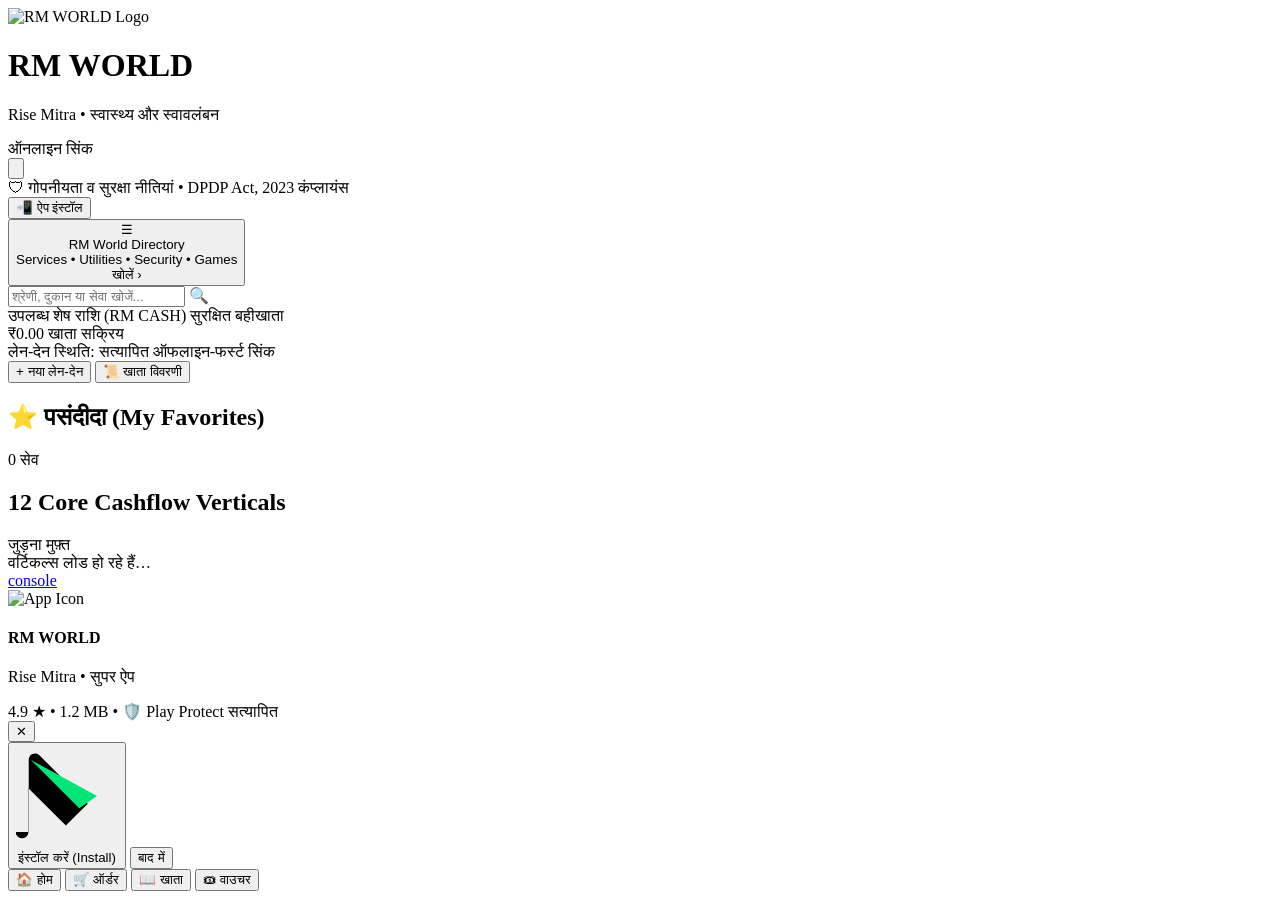
==== public/index.html @ 2381c925 "fix(shell): 100% ZEL preserve all 556 lines + v10 cache bust and z-index 99999 1-tap open" ====
<!DOCTYPE html>
<html lang="hi" class="dark" data-theme="dark">
<!-- ============================================================================== -->
<!-- RISE MITRA — SLIM MODULAR HTML SHELL (DEFAULT PUBLIC LOCK & PHASE 5 FAVORITES) -->
<!-- GOVERNANCE : RM-SPEC-ARCH-MODULAR-ZEL-MOBILE-SAFETY-001 | GATE-25.0            -->
<!-- SPEC SSOT  : FOLDER A (MASTER DOCUMENT SSOT) & FOLDER B (LIVE SNAPSHOT)       -->
<!-- STATUS     : FULLY DECOUPLED (CSS -> app.css | JS -> modular engines)          -->
<!-- ============================================================================== -->
<head>
  <meta charset="UTF-8">
  <meta name="viewport" content="width=device-width, initial-scale=1.0, maximum-scale=5.0">
  <meta name="theme-color" content="#02091d">
  <meta name="description" content="RM WORLD (Rise Mitra) — Sovereign Offline-First Super App & Bahi Khata">
  <title>RM WORLD — Rise Mitra</title>

  <link rel="icon" type="image/svg+xml" href="/rise-mitra-logo.svg">
  <link rel="apple-touch-icon" href="/rise-mitra-logo.svg">
  <link rel="manifest" href="/manifest.json">
  <meta name="mobile-web-app-capable" content="yes">
  <meta name="apple-mobile-web-app-status-bar-style" content="black-translucent">

  <!-- Master Decoupled Global CSS with Fresh Cache Buster -->
  <link rel="stylesheet" href="/css/app.css?v=20261015_v10">
  <script src="https://cdn.tailwindcss.com"></script>
  <script>
    tailwind.config = {
      darkMode: 'class',
      theme: {
        extend: {
          colors: {
            brand: { 500: '#10b981', 600: '#059669', 950: '#022c22' },
            amberBrand: { 500: '#f59e0b', 950: '#451a03' },
            surface: { 800: '#111827', 900: '#0b0f19', 950: '#030712' }
          }
        }
      }
    }
  </script>

  <!-- Auto-Purge Stale SIVME Flags on Normal Public Launch -->
  <script>
    (function() {
      const urlParams = new URLSearchParams(window.location.search);
      const isOwnerLaunch = urlParams.get('sivme') === 'owner' || 
                            urlParams.get('sov_mode') === 'in_situ' || 
                            urlParams.get('dev_auto') === '1';
      if (!isOwnerLaunch) {
        try {
          localStorage.removeItem('sivme_active');
          localStorage.removeItem('sivme_mode');
          localStorage.removeItem('rm_sivme_state');
          sessionStorage.removeItem('sivme_active');
        } catch(e) {}
      }
      try {
        if (localStorage.getItem('rm_cache_ver') !== '20261015_v10' && 'caches' in window) {
          caches.keys().then(function(names) {
            for (let name of names) caches.delete(name);
          });
          localStorage.setItem('rm_cache_ver', '20261015_v10');
        }
      } catch(e) {}
    })();
  </script>

  <!-- ZEL 1-Tap Instant Touch & Sub-Container Visibility Lock -->
  <style id="rm-zel-one-tap-lock">
    button, a, [onclick], .tactile-25d, #categoryModal [data-cat-id], #categoryModal [id^="sub-"] > div, .rm-service-chip {
      touch-action: manipulation !important;
      -webkit-tap-highlight-color: transparent !important;
      cursor: pointer !important;
    }
    .tactile-25d:active {
      transform: none !important;
    }
    #categoryModal.hidden,
    #rm-fullscreen-view.hidden,
    #playStoreInstallBanner.hidden,
    #categoryModal .hidden,
    #categoryModal [id^="sub-"].hidden,
    #categoryModal [id^="sub-"][data-rm-collapsed="true"] {
      display: none !important;
    }
    #categoryModal:not(.hidden) {
      position: fixed !important;
      inset: 0 !important;
      z-index: 50 !important;
      background-color: #0b0f19 !important;
      display: flex !important;
      justify-content: center !important;
    }
    #rm-fullscreen-view:not(.hidden) {
      position: fixed !important;
      inset: 0 !important;
      z-index: 99999 !important;
      display: flex !important;
    }
  </style>
</head>

<body class="bg-[#030712] text-slate-100 min-h-screen pb-36 antialiased select-none font-sans">

  <!-- ============================================================================ -->
  <!-- HEADER: LOGO, SYNC STATUS & ANGEL ONE CIRCULAR PROFILE AVATAR                -->
  <!-- ============================================================================ -->
  <header class="sticky top-0 z-40 bg-[#030712]/95 backdrop-blur-md border-b border-slate-800/80 px-4 py-3">
    <div class="flex items-center justify-between">
      <div class="flex items-center space-x-3">
        <div class="relative flex items-center justify-center cursor-pointer min-w-[48px] min-h-[48px]" onclick="openCatalogModal()">
          <div class="absolute -inset-1 bg-gradient-to-r from-blue-500/30 to-cyan-400/20 rounded-2xl blur-xs opacity-75"></div>
          <img src="/rise-mitra-logo.svg" alt="RM WORLD Logo" class="relative w-11 h-11 rounded-xl shadow-lg border border-slate-700/60 object-contain bg-[#02091d]" />
        </div>
        <div>
          <h1 class="text-lg font-black tracking-widest text-transparent bg-clip-text bg-gradient-to-r from-white via-slate-200 to-slate-400 leading-tight uppercase font-sans">
            RM WORLD
          </h1>
          <p class="text-[10px] text-slate-400 font-medium">Rise Mitra • स्वास्थ्य और स्वावलंबन</p>
        </div>
      </div>
      <div class="flex items-center space-x-2.5">
        <div class="flex items-center space-x-1.5 bg-emerald-950/80 border border-emerald-700/60 rounded-full px-2.5 py-1">
          <span class="w-2 h-2 rounded-full bg-emerald-400 pulse-live"></span>
          <span class="text-[10px] font-bold text-emerald-300">ऑनलाइन सिंक</span>
        </div>
        
        <!-- Standard Circular Profile Avatar Button (Angel One Clean UX — 100% ZEL) -->
        <button type="button" onclick="if(window.RM_ProfileHub) window.RM_ProfileHub.open();" title="प्रोफ़ाइल व सेटिंग्स खोलें" class="w-9 h-9 rounded-full bg-slate-900 border border-slate-700/80 hover:border-cyan-400/80 flex items-center justify-center cursor-pointer active:scale-90 transition-all tactile-25d shadow-md overflow-hidden p-0.5 min-w-[36px] min-h-[36px]">
          <div id="header-user-avatar" class="w-full h-full rounded-full bg-gradient-to-tr from-cyan-600 to-blue-500 flex items-center justify-center text-white overflow-hidden shadow-inner">
            <svg class="w-full h-full text-slate-200 fill-current p-1" viewBox="0 0 24 24">
              <path d="M12 12c2.21 0 4-1.79 4-4s-1.79-4-4-4-4 1.79-4 4 1.79 4 4 4zm0 2c-2.67 0-8 1.34-8 4v2h16v-2c0-2.66-5.33-4-8-4z"/>
            </svg>
          </div>
        </button>
      </div>
    </div>
    <div class="flex justify-between items-center mt-2 pt-1 border-t border-slate-900 text-[10px] text-slate-400 font-sans">
      <div class="flex items-center space-x-1">
        <span>🛡 गोपनीयता व सुरक्षा नीतियां</span>
        <span>•</span>
        <span class="text-emerald-400">DPDP Act, 2023 कंप्लायंस</span>
      </div>
      <button onclick="triggerPWAInstall()" class="text-cyan-400 font-bold hover:underline flex items-center space-x-1 cursor-pointer min-h-[36px] px-2">
        <span>📲 ऐप इंस्टॉल</span>
      </button>
    </div>
  </header>

  <!-- ============================================================================ -->
  <!-- MAIN CONTENT: DIRECTORY BUTTON, WALLET, FAVORITES & 12 CORE VERTICALS        -->
  <!-- ============================================================================ -->
  <main class="max-w-md mx-auto px-4 py-4 space-y-4">
    <!-- Block 1: RM World Directory (Solid 2.5D Slate Border + High-Contrast Button) -->
    <button type="button" id="cat-menu-btn" onclick="openCatalogModal()" class="w-full tactile-25d bg-gradient-to-r from-slate-900 via-[#0d1527] to-slate-900 border border-slate-700/80 hover:border-cyan-500/60 p-3.5 rounded-2xl flex items-center justify-between cursor-pointer group shadow-xl transition-all min-h-[56px]">
      <div class="flex items-center space-x-3">
        <div class="w-10 h-10 rounded-xl bg-slate-950 border border-slate-700/80 flex items-center justify-center text-lg text-slate-200 shadow-inner group-hover:scale-105 group-hover:border-cyan-400/80 transition-all">
          ☰
        </div>
        <div class="text-left">
          <div class="text-sm font-black text-slate-100 group-hover:text-cyan-300 transition-colors">
            RM World Directory
          </div>
          <div id="cat-subtitle-pill" class="text-xs text-emerald-400 font-sans tracking-wide">
            Services • Utilities • Security • Games
          </div>
        </div>
      </div>
      <span class="bg-slate-800 hover:bg-slate-700 text-cyan-300 border border-cyan-500/40 px-3.5 py-1.5 rounded-xl text-xs font-bold shadow-md tracking-wide transition-colors">
        खोलें ›
      </span>
    </button>

    <!-- Block 2: Live Search Input (Solid Slate-700 Border + High Focus Contrast) -->
    <div class="relative">
      <input type="text" id="liveSearchInput" oninput="filterQuickTiles()" placeholder="श्रेणी, दुकान या सेवा खोजें..." class="w-full bg-[#0b0f19] border border-slate-700/80 rounded-xl px-4 py-2.5 text-xs text-slate-200 placeholder-slate-400 focus:outline-none focus:border-cyan-400 focus:ring-1 focus:ring-cyan-400/40 transition-all min-h-[48px] shadow-md">
      <span class="absolute right-3.5 top-3.5 text-slate-400 text-sm">🔍</span>
    </div>

    <!-- Block 3: Hero Wallet Card (Solid 2.5D Border + Ultra-High Button Contrast) -->
    <section class="wallet-card bg-gradient-to-b from-[#111a30] via-[#0d1424] to-[#090d18] border border-slate-700/80 p-4 rounded-2xl space-y-3.5 shadow-2xl">
      <div class="flex justify-between items-center text-xs">
        <span class="text-slate-300 font-semibold tracking-wide">उपलब्ध शेष राशि (RM CASH)</span>
        <span class="bg-emerald-950/90 border border-emerald-600/60 text-emerald-300 px-2.5 py-0.5 rounded-md text-[10px] font-bold shadow-sm">
          सुरक्षित बहीखाता
        </span>
      </div>
      <div class="flex items-baseline space-x-2">
        <span class="text-3xl font-black text-white tracking-tight">₹0.00</span>
        <span class="text-xs text-emerald-400 font-bold flex items-center space-x-1">
          <span class="w-1.5 h-1.5 rounded-full bg-emerald-400 animate-pulse"></span>
          <span>खाता सक्रिय</span>
        </span>
      </div>
      <div class="flex justify-between items-center pt-1 text-[10px] text-slate-400 border-t border-slate-800/80">
        <span>लेन-देन स्थिति: <span class="text-emerald-400 font-bold">सत्यापित</span></span>
        <span class="text-emerald-300 font-mono text-[11px] font-bold">ऑफलाइन-फर्स्ट सिंक</span>
      </div>
      <!-- Action Buttons with High-Contrast Elevation -->
      <div class="grid grid-cols-2 gap-2.5 pt-1">
        <button type="button" onclick="alert('नया लेन-देन खुला')" class="w-full bg-emerald-500 hover:bg-emerald-400 active:scale-95 text-slate-950 font-black py-2.5 rounded-xl text-xs flex items-center justify-center space-x-1.5 shadow-lg shadow-emerald-950/50 cursor-pointer min-h-[48px] transition-all">
          <span class="text-base font-black leading-none">+</span>
          <span>नया लेन-देन</span>
        </button>
        <button type="button" onclick="alert('खाता विवरणी लोड हो रही है...')" class="w-full bg-slate-800 hover:bg-slate-700 active:scale-95 border border-slate-600/80 text-slate-100 font-bold py-2.5 rounded-xl text-xs flex items-center justify-center space-x-1.5 shadow-md cursor-pointer min-h-[48px] transition-all">
          <span>📜</span>
          <span>खाता विवरणी</span>
        </button>
      </div>
    </section>

    <!-- Block 4: User Pinned Favorites (Phase 5 Play Store Styled Favorites Grid) -->
    <section id="userPinnedFavoritesSection" class="space-y-2 hidden">
      <div class="flex justify-between items-center px-1">
        <h2 class="text-xs font-black uppercase tracking-wider text-amber-400 flex items-center space-x-1.5">
          <span>⭐</span>
          <span>पसंदीदा (My Favorites)</span>
        </h2>
        <span id="pinnedCountBadge" class="text-[10px] text-amber-400 font-bold bg-amber-950/60 border border-amber-800/40 px-2 py-0.5 rounded-full">0 सेव</span>
      </div>
      <div id="userPinnedFavoritesGrid" class="grid grid-cols-2 gap-2.5 w-full"></div>
    </section>

    <!-- Block 5: 12 Core Cashflow Verticals Grid Target -->
    <section class="space-y-2">
      <div class="flex justify-between items-center px-1">
        <h2 class="text-xs font-black uppercase tracking-wider text-slate-400">12 Core Cashflow Verticals</h2>
        <span class="text-[10px] text-emerald-400 font-bold bg-emerald-950/60 border border-emerald-800/40 px-2 py-0.5 rounded-full">जुड़ना मुफ़्त</span>
      </div>
      <div id="verticalTilesGrid" class="grid grid-cols-3 gap-2.5 sm:grid-cols-4 sm:gap-3 w-full">
        <div class="p-6 text-center text-xs text-slate-500 animate-pulse col-span-3">वर्टिकल्स लोड हो रहे हैं…</div>
      </div>
    </section>

    <div class="text-center pt-8 pb-10">
      <a href="/owner-console.html" class="text-slate-600 hover:text-amber-400 font-mono text-xs tracking-widest uppercase transition-colors p-3 inline-block min-h-[48px] min-w-[48px] flex items-center justify-center">
        console
      </a>
    </div>
  </main>

  <!-- Play Store Banner -->
  <div id="playStoreInstallBanner" class="fixed bottom-16 left-3 right-3 max-w-md mx-auto z-40 play-install-card bg-[#0b0f19] border border-slate-800 rounded-2xl p-3.5 shadow-2xl transition-all">
    <div class="flex items-start justify-between">
      <div class="flex items-center space-x-3">
        <img src="/rise-mitra-logo.svg" alt="App Icon" class="w-12 h-12 rounded-xl object-contain bg-[#02091d] border border-slate-700 p-0.5 shadow-md">
        <div>
          <h4 class="text-sm font-black text-white leading-tight">RM WORLD</h4>
          <p class="text-[11px] text-slate-400">Rise Mitra • सुपर ऐप</p>
          <div class="flex items-center space-x-2 mt-1 text-[10px] text-slate-300">
            <span class="flex items-center text-amber-400 font-bold">4.9 ★</span>
            <span>•</span>
            <span class="text-slate-400">1.2 MB</span>
            <span>•</span>
            <span class="text-emerald-400 font-bold flex items-center space-x-0.5">
              <span>🛡️ Play Protect सत्यापित</span>
            </span>
          </div>
        </div>
      </div>
      <button onclick="dismissPlayBanner()" class="text-slate-400 hover:text-slate-200 p-2 text-xs cursor-pointer min-w-[36px] min-h-[36px] flex items-center justify-center">✕</button>
    </div>
    <div class="mt-3 flex items-center space-x-2">
      <button id="pwaInstallBtn" onclick="triggerPWAInstall()" class="flex-1 bg-[#01875f] hover:bg-[#059669] text-white font-bold py-2.5 rounded-xl text-xs flex items-center justify-center space-x-2 shadow-lg cursor-pointer min-h-[48px]">
        <svg class="w-4 h-4" viewBox="0 0 24 24" fill="currentColor">
          <path d="M3 20.5v-17c0-.83.67-1.5 1.5-1.5.39 0 .74.15 1.01.42l11.41 11.41-5.17 5.17-8.83-8.83V20.5c0 .83-.67 1.5-1.5 1.5s-1.5-.67-1.5-1.5z"/>
          <path d="M14.92 14.92L3.5 3.5 19.1 12l-4.18 2.92z" fill="#00e676"/>
        </svg>
        <span id="installBtnText">इंस्टॉल करें (Install)</span>
      </button>
      <button onclick="dismissPlayBanner()" class="px-3.5 py-2.5 rounded-xl bg-slate-800 text-slate-300 text-xs font-semibold hover:bg-slate-700 cursor-pointer min-h-[48px] flex items-center justify-center">
        बाद में
      </button>
    </div>
  </div>

  <!-- ============================================================================ -->
  <!-- MODALS & FULLSCREEN VIEWPORT MOUNT TARGETS                                   -->
  <!-- ============================================================================ -->
  <!-- Universal Catalog Modal: 100% Top-Anchored Fullscreen (Zero Gap & Instant Close) -->
  <div id="categoryModal" class="hidden" style="display: none;">
    <div class="w-full h-full max-w-md bg-[#0b0f19] border-none rounded-none flex flex-col shadow-none overflow-hidden">
      <div class="p-4 border-b border-slate-800 flex items-center justify-between bg-slate-900/70">
        <div>
          <h3 class="text-sm font-black text-slate-100 uppercase tracking-wide">RM World — Universal Catalog</h3>
          <p id="modal-catalog-count" class="text-[10px] text-emerald-400">Services • Utilities • Security • Games</p>
        </div>
        <!-- 100% Fail-Safe Instant Close Button -->
        <button type="button" onclick="closeCatalogModal()" class="w-9 h-9 rounded-lg bg-slate-800 text-slate-300 font-bold text-sm hover:bg-slate-700 cursor-pointer flex items-center justify-center">
          ✕
        </button>
      </div>

      <div class="flex-1 overflow-y-auto p-3.5 space-y-3 text-xs">
        <div class="space-y-1.5">
          <button type="button" id="rm-tier1-toggle" onclick="toggleAccordion('tier1-list', this)" class="w-full flex justify-between items-center p-3 rounded-xl bg-emerald-950/60 border border-emerald-800/40 text-emerald-300 font-bold cursor-pointer select-none transition-transform min-h-[52px]">
            <span id="tier1-header-text">💼 आजीविका (33 सेवाएं)</span>
            <span class="acc-arrow text-sm font-bold font-mono">▼</span>
          </button>
          <div id="tier1-list" class="space-y-2 pl-1 transition-all" style="display: block;">
            <div class="p-4 text-xs text-slate-500 animate-pulse text-center">कैटलॉग लोड हो रहा है…</div>
          </div>
        </div>

        <div class="space-y-1.5">
          <button type="button" id="rm-tier2-toggle" onclick="toggleAccordion('tier2-list', this)" class="w-full flex justify-between items-center p-3 rounded-xl bg-cyan-950/60 border border-cyan-800/40 text-cyan-300 font-bold cursor-pointer select-none transition-transform min-h-[52px]">
            <span id="tier2-header-text">🎮 खेल व मनोरंजन (17 श्रेणियां)</span>
            <span class="acc-arrow text-sm font-bold font-mono">▼</span>
          </button>
          <div id="tier2-list" class="space-y-2 pl-1 transition-all" style="display: block;">
            <div class="p-4 text-xs text-slate-500 animate-pulse text-center">गेम्स लोड हो रहे हैं…</div>
          </div>
        </div>
      </div>
    </div>
  </div>

  <!-- Dedicated Fullscreen Micro-App Viewport -->
  <div id="rm-fullscreen-view" class="fixed inset-0 z-50 bg-[#030712] overflow-y-auto hidden flex flex-col">
    <div class="sticky top-0 z-50 bg-[#030712]/95 backdrop-blur-md border-b border-slate-800 px-4 py-3 flex items-center justify-between">
      <button type="button" onclick="closeFullscreenModule()" class="flex items-center space-x-1.5 text-emerald-400 font-bold text-sm bg-slate-900 border border-slate-700/80 px-3 py-1.5 rounded-xl tactile-25d cursor-pointer">
        <span class="text-base leading-none">‹</span>
        <span>वापस</span>
      </button>
      <div id="fs-module-title" class="text-xs font-bold text-slate-200 font-sans tracking-wide">
        🏠 किराया बहीखाता
      </div>
      <button type="button" onclick="closeFullscreenModule()" class="w-8 h-8 rounded-lg bg-slate-900 border border-slate-800 text-slate-400 text-xs font-bold flex items-center justify-center tactile-25d cursor-pointer">
        ✕
      </button>
    </div>
    <div class="flex-1 w-full max-w-md mx-auto p-3 sm:p-4 pb-24 box-border overflow-x-hidden">
      <div id="rm-module-container" class="w-full max-w-full box-border"></div>
    </div>
  </div>

  <!-- ============================================================================ -->
  <!-- BOTTOM NAVIGATION                                                            -->
  <!-- ============================================================================ -->
  <nav class="fixed bottom-0 left-0 right-0 nav-glass z-40 px-4 py-2">
    <div class="max-w-md mx-auto grid grid-cols-4 gap-1 text-center">
      <button class="flex flex-col items-center justify-center py-1 text-emerald-400 font-bold tactile-25d cursor-pointer min-h-[48px]">
        <span class="text-base">🏠</span>
        <span class="text-[10px] mt-0.5">होम</span>
      </button>
      <button onclick="alert('ऑर्डर स्क्रीन लोड हो रही है...')" class="flex flex-col items-center justify-center py-1 text-slate-400 hover:text-slate-200 tactile-25d cursor-pointer min-h-[48px]">
        <span class="text-base">🛒</span>
        <span class="text-[10px] mt-0.5">ऑर्डर</span>
      </button>
      <button onclick="alert('बहीखाता लोड हो रहा है...')" class="flex flex-col items-center justify-center py-1 text-slate-400 hover:text-slate-200 tactile-25d cursor-pointer min-h-[48px]">
        <span class="text-base">📖</span>
        <span class="text-[10px] mt-0.5">खाता</span>
      </button>
      <button onclick="alert('वाउचर केंद्र लोड हो रहा है...')" class="flex flex-col items-center justify-center py-1 text-slate-400 hover:text-slate-200 tactile-25d cursor-pointer min-h-[48px]">
        <span class="text-base">🎟</span>
        <span class="text-[10px] mt-0.5">वाउचर</span>
      </button>
    </div>
  </nav>

  <!-- ============================================================================ -->
  <!-- MODULAR CONTROLLERS & BULLETPROOF MODAL DISPATCHER                           -->
  <!-- ============================================================================ -->
  <script>
    function openCatalogModal() {
      var m = document.getElementById('categoryModal');
      if (!m) return;
      m.classList.remove('hidden');
      m.style.setProperty('display', 'flex', 'important');
    }

    function closeCatalogModal() {
      var m = document.getElementById('categoryModal');
      if (!m) return;
      m.classList.add('hidden');
      m.style.setProperty('display', 'none', 'important');
    }

    window.toggleMenuDrawer = function(open) {
      if (open) openCatalogModal();
      else closeCatalogModal();
    };
  </script>

  <!-- Pan-India Master Geographic Dataset -->
  <script src="/js/data/india-geo-data.js?v=20261015_v10"></script>

  <!-- Modular Home Grid Engine (12 Play Store Standard Verticals) -->
  <script src="/js/home-grid-engine.js?v=20261015_v10"></script>

  <!-- Sovereign Profile & Control Hub Engine (Angel One Taxonomy) -->
  <script src="/js/profile-hub-engine.js?v=20261015_v10"></script>

  <!-- Canonical Decoupled Catalog Engine & Data Registry -->
  <script src="/js/categories-data.js?v=20261015_v10"></script>
  <script src="/js/catalog-sivme-engine.js?v=20261015_v10"></script>

  <!-- Decoupled Shell Controller Engine & Viewport Dispatcher -->
  <script src="/js/shell-controller.js?v=20261015_v10"></script>

  <!-- Sovereign In-Situ Isolated Adapters -->
  <script src="/js/sivme-adapters/cat16-adapter.js?v=20261015_v10"></script>

  <!-- Universal Production Catalog & 0.05s Search Intelligence Engine (Cache-Busted) -->
  <script src="/js/universal-catalog/catalog-metadata-registry.js?v=20261015_v10"></script>
  <script src="/js/universal-catalog/universal-card-engine.js?v=20261015_v10"></script>
  <script src="/js/universal-catalog/universal-search-engine.js?v=20261015_v10"></script>

  <!-- Modular Catalog Extensions (Cache-Busted Play Store Batches) -->
  <script src="/js/universal-catalog/extensions/ext-batch-11-15.js?v=20261015_v10"></script>
  <script src="/js/universal-catalog/extensions/ext-batch-16-20.js?v=20261015_v10"></script>

  <!-- MODULAR PHASE 5 FAVORITES ENGINE (DECOUPLED & PLAY STORE STYLED) -->
  <script src="/js/favorites-engine.js?v=20261015_v10"></script>

  <!-- SIVME v2.0 Phase 1: Core Visibility Registry Engine (ZEL Isolated) -->
  <script src="/js/core/sovereign-in-situ-registry.js?v=20261015_v10"></script>

  <!-- ============================================================================ -->
  <!-- ZEL 1-TAP DETERMINISTIC OPEN & ACCORDION SYNC CONTROLLER                     -->
  <!-- ============================================================================ -->
  <script>
    (function () {
      'use strict';

      var lastActionTs = 0;

      if (typeof window.closeFullscreenModule !== 'function') {
        window.closeFullscreenModule = function () {
          var fs = document.getElementById('rm-fullscreen-view');
          if (fs) {
            fs.classList.add('hidden');
            fs.style.setProperty('display', 'none', 'important');
          }
        };
      }

      function launchOneTapServiceScreen(titleText, subtitleText, subCode) {
        var fs = document.getElementById('rm-fullscreen-view');
        var fsTitle = document.getElementById('fs-module-title');
        var fsContainer = document.getElementById('rm-module-container');
        if (!fs || !fsContainer) return;

        if (fsTitle) {
          fsTitle.textContent = (subCode ? subCode + ' • ' : '') + titleText;
        }

        fsContainer.innerHTML =
          '<div class="rounded-2xl bg-[#0b0f19] border border-slate-700/80 p-4 space-y-4 shadow-2xl mt-2">' +
            '<div class="flex items-start justify-between border-b border-slate-800 pb-3">' +
              '<div>' +
                '<span class="inline-block px-2.5 py-0.5 rounded-md bg-emerald-950/90 border border-emerald-600/50 text-emerald-300 text-[10px] font-bold mb-1.5">' +
                  (subCode || 'सत्यापित सेवा') + ' • 1-Tap Instant Active' +
                '</span>' +
                '<h2 class="text-base font-black text-white leading-snug">' + titleText + '</h2>' +
                (subtitleText ? '<p class="text-xs text-emerald-400 mt-1 font-medium">' + subtitleText + '</p>' : '') +
              '</div>' +
              '<span class="px-2 py-1 rounded-lg bg-amber-950/80 border border-amber-700/60 text-amber-400 text-xs font-bold">★ 4.9</span>' +
            '</div>' +
            '<div class="space-y-2 text-xs text-slate-300">' +
              '<div class="p-3 rounded-xl bg-slate-900/90 border border-slate-800 flex items-center justify-between">' +
                '<span>🛡️ 100% आधार व पुलिस सत्यापित सेवा प्रदाता नेटवर्क</span>' +
                '<span class="text-emerald-400 font-bold">सक्रिय</span>' +
              '</div>' +
              '<div class="p-3 rounded-xl bg-slate-900/90 border border-slate-800 flex items-center justify-between">' +
                '<span>⚡ पारदर्शी तय रेट कार्ड व डिजिटल बिलिंग</span>' +
                '<span class="text-cyan-400 font-bold">0% छुपा शुल्क</span>' +
              '</div>' +
            '</div>' +
            '<div class="grid grid-cols-2 gap-2.5 pt-2">' +
              '<button type="button" onclick="alert(\'आपका अनुरोध दर्ज हो गया है: \' + ' + JSON.stringify(titleText) + ')" class="w-full bg-emerald-500 hover:bg-emerald-400 active:scale-95 text-slate-950 font-black py-3 rounded-xl text-xs shadow-lg cursor-pointer min-h-[48px]">' +
                '✓ अभी बुक / ऑर्डर करें' +
              '</button>' +
              '<button type="button" onclick="closeFullscreenModule()" class="w-full bg-slate-800 hover:bg-slate-700 active:scale-95 border border-slate-600/80 text-slate-100 font-bold py-3 rounded-xl text-xs cursor-pointer min-h-[48px]">' +
                '‹ कैटलॉग पर वापस' +
              '</button>' +
            '</div>' +
          '</div>';

        fs.classList.remove('hidden');
        fs.style.setProperty('display', 'flex', 'important');
        fs.style.setProperty('z-index', '99999', 'important');
      }

      document.addEventListener('click', function (e) {
        var modal = document.getElementById('categoryModal');
        if (!modal || modal.classList.contains('hidden') || !modal.contains(e.target)) return;
        if (e.target.closest('.sivme-notch-pill')) return;

        var now = Date.now();
        var catEl = e.target.closest('[data-cat-id]');

        // CASE 1: 1-Tap on Parent Category Card Header or "3 सेवाएं देखें ▼ / 3 सेवाएं छुपाएं ▲"
        if (catEl) {
          var rawId = catEl.getAttribute('data-cat-id') || '';
          var cleanNum = rawId.replace(/[^0-9]/g, '');
          var intNum = parseInt(cleanNum, 10);
          var paddedNum = (intNum < 10 ? '0' : '') + intNum;
          var normNum = isNaN(intNum) ? cleanNum : String(intNum);

          var subContainer = document.getElementById('sub-c' + cleanNum) ||
                             document.getElementById('sub-c' + paddedNum) ||
                             document.getElementById('sub-c' + normNum) ||
                             document.getElementById('sub-g' + cleanNum) ||
                             document.getElementById('sub-g' + paddedNum) ||
                             document.getElementById('sub-g' + normNum) ||
                             document.getElementById('sub-' + rawId) ||
                             document.getElementById('sub-' + cleanNum);

          // Check if tap is inside the parent header (and NOT inside the expanded sub-container)
          if (subContainer && !subContainer.contains(e.target)) {
            if (now - lastActionTs < 300) {
              e.stopImmediatePropagation();
              e.preventDefault();
              return;
            }
            lastActionTs = now;

            // Stop duplicate listeners from double-toggling and cancelling out the 1st tap
            e.stopImmediatePropagation();
            e.preventDefault();

            var isCurrentlyOpen = !subContainer.classList.contains('hidden') &&
                                  subContainer.getAttribute('data-rm-collapsed') !== 'true' &&
                                  window.getComputedStyle(subContainer).display !== 'none';

            if (isCurrentlyOpen) {
              subContainer.classList.add('hidden');
              subContainer.setAttribute('data-rm-collapsed', 'true');
              subContainer.style.setProperty('display', 'none', 'important');
            } else {
              subContainer.classList.remove('hidden');
              subContainer.setAttribute('data-rm-collapsed', 'false');
              subContainer.style.setProperty('display', 'block', 'important');
            }

            // Immediately sync button text & sub-cards via Universal Card Engine
            var headerEl = catEl.querySelector(':scope > div:first-child');
            var subCards = subContainer.querySelectorAll(':scope > div');
            if (window.RM_UNIVERSAL_CARD_ENGINE) {
              if (headerEl && typeof window.RM_UNIVERSAL_CARD_ENGINE.renderParentCard === 'function') {
                window.RM_UNIVERSAL_CARD_ENGINE.renderParentCard(headerEl, normNum, !isCurrentlyOpen, subCards.length || 3);
              }
              if (!isCurrentlyOpen && typeof window.RM_UNIVERSAL_CARD_ENGINE.renderSubCard === 'function') {
                subCards.forEach(function (sc, idx) {
                  window.RM_UNIVERSAL_CARD_ENGINE.renderSubCard(sc, normNum, normNum + '-' + (idx + 1));
                });
              }
            }
            return;
          }
        }

        // CASE 2: 1-Tap inside Sub-Category Card (e.g., "01-1. Flex Banner & Glow Sign Boards" or its 4 service boxes)
        var subWrapper = e.target.closest('[id^="sub-"]');
        if (subWrapper) {
          // Allow Pin & Video buttons to perform their own action
          var actBtn = e.target.closest('.rm-act-pin, .rm-act-vid, .rm-act-video');
          if (actBtn) return;

          if (now - lastActionTs < 300) return;
          lastActionTs = now;

          // Find which sub-card was tapped
          var subCard = e.target.closest('[id^="sub-"] > div');
          if (!subCard) return;

          // If native Category 16 sub-cards (16-2 / 16-3) have custom module openers, trigger them first
          var subIdMatch = (subCard.textContent || '').match(/\b(\d{1,2}-\d)\s*\./);
          var subCode = subIdMatch ? subIdMatch[1] : (subCard.getAttribute('data-rm-sub-rendered') || '01-1');

          if (subCode === '16-2' && typeof window.openFullscreenModule === 'function') {
            window.openFullscreenModule('16-2');
            return;
          }
          if (subCode === '16-3' && typeof window.openFullscreenModule === 'function') {
            window.openFullscreenModule('16-3');
            return;
          }

          // Detect if user tapped a specific service option pill (e.g., 🌟 एचडी स्टार फ्लेक्स बैनर...)
          var tappedNode = e.target.closest('.rm-service-chip, div, span, button');
          var tappedText = tappedNode ? (tappedNode.textContent || '').trim() : '';
          var headingEl = subCard.querySelector('h3, h4, [style*="font-size: 20"], [style*="font-size: 18"], [style*="font-size: 19"], .font-black, .font-bold');
          var cardTitle = headingEl ? headingEl.textContent.trim() : 'सत्यापित सेवा';

          var isServicePill = tappedText.length > 4 &&
                              tappedText.length < 95 &&
                              tappedNode !== subCard &&
                              tappedText.indexOf(subCode) === -1 &&
                              tappedText.indexOf('उपलब्ध') === -1 &&
                              tappedText.indexOf('प्रतिष्ठान') === -1 &&
                              tappedText.indexOf('खोलें') === -1 &&
                              tappedText.indexOf('खेलें') === -1;

          var finalTitle = isServicePill ? tappedText : cardTitle;
          var finalSubtitle = isServicePill ? cardTitle : 'Rise Mitra सत्यापित सेवा व बुकिंग पोर्टल';

          e.stopImmediatePropagation();
          e.preventDefault();
          launchOneTapServiceScreen(finalTitle, finalSubtitle, subCode);
        }
      }, true);
    })();
  </script>

  <!-- Service Worker Auto-Update Sentinel -->
  <script>
    if ('serviceWorker' in navigator) {
      navigator.serviceWorker.getRegistrations().then(function(regs) {
        for (var reg of regs) { reg.update(); }
      });
    }
  </script>

  <!-- CONDITIONAL SIVME DEBUG ENGINE (ONLY RUNS WHEN LAUNCHED FROM SURFACE-B) -->
  <script>
    (function() {
      const urlParams = new URLSearchParams(window.location.search);
      if (urlParams.get('sivme') === 'owner' || urlParams.get('sov_mode') === 'in_situ') {
        const scripts = ['/js/sovereign-in-situ-hud.js'];
        scripts.forEach(src => {
          const s = document.createElement('script');
          s.src = src;
          s.async = false;
          document.body.appendChild(s);
        });
      }
    })();
  </script>

</body>
</html>
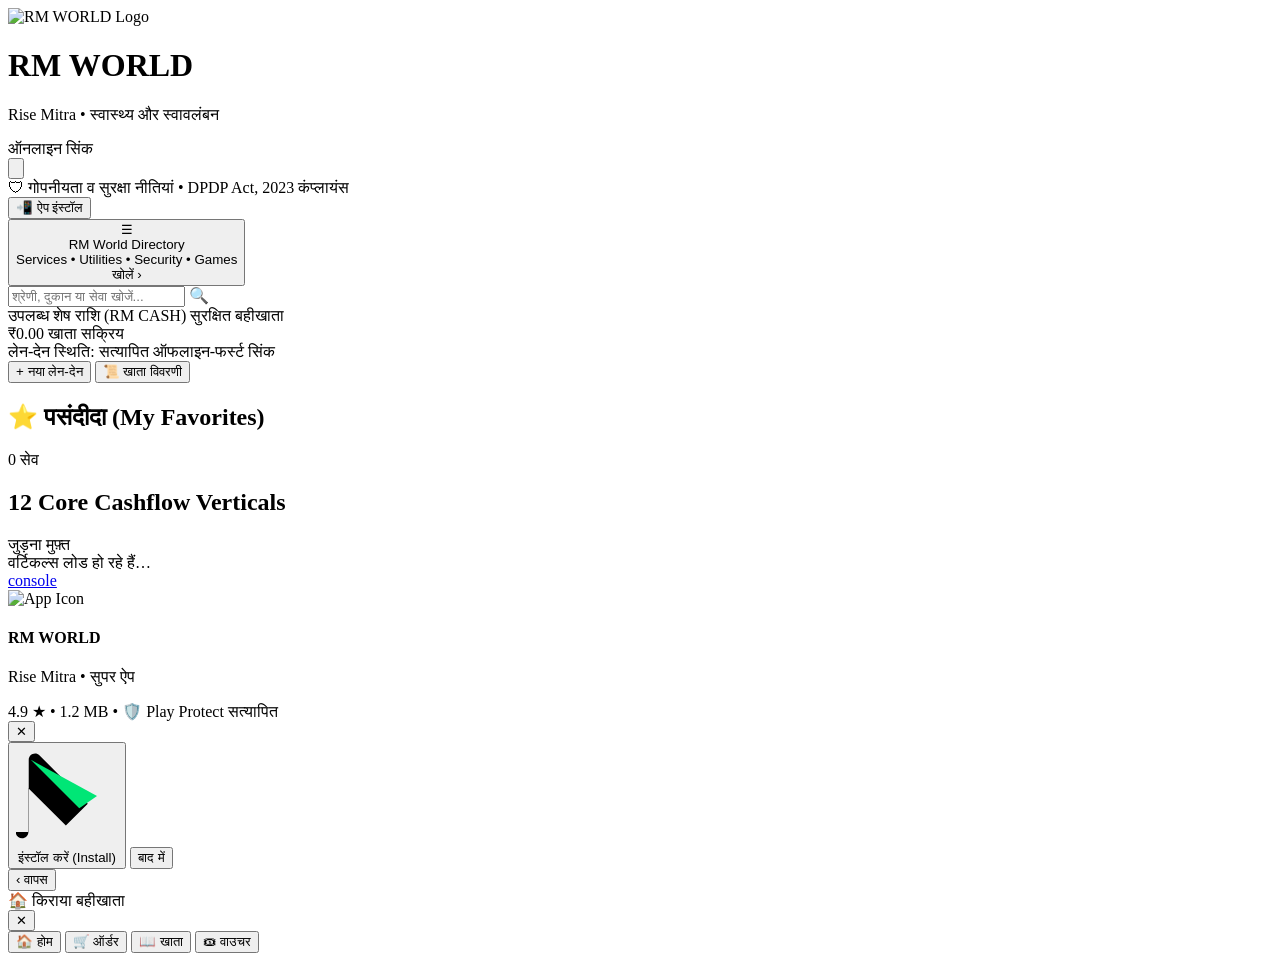
==== commit 31508096: "refactor(pre-main): wire modular one-tap-shell-bridge.js into 100% ZEL index.html shell" ====
--- a/public/index.html
+++ b/public/index.html
@@ -20,7 +20,7 @@
   <meta name="apple-mobile-web-app-status-bar-style" content="black-translucent">
 
   <!-- Master Decoupled Global CSS with Fresh Cache Buster -->
-  <link rel="stylesheet" href="/css/app.css?v=20261015_v10">
+  <link rel="stylesheet" href="/css/app.css?v=20261015_v11">
   <script src="https://cdn.tailwindcss.com"></script>
   <script>
     tailwind.config = {
@@ -52,50 +52,8 @@
           sessionStorage.removeItem('sivme_active');
         } catch(e) {}
       }
-      try {
-        if (localStorage.getItem('rm_cache_ver') !== '20261015_v10' && 'caches' in window) {
-          caches.keys().then(function(names) {
-            for (let name of names) caches.delete(name);
-          });
-          localStorage.setItem('rm_cache_ver', '20261015_v10');
-        }
-      } catch(e) {}
     })();
   </script>
-
-  <!-- ZEL 1-Tap Instant Touch & Sub-Container Visibility Lock -->
-  <style id="rm-zel-one-tap-lock">
-    button, a, [onclick], .tactile-25d, #categoryModal [data-cat-id], #categoryModal [id^="sub-"] > div, .rm-service-chip {
-      touch-action: manipulation !important;
-      -webkit-tap-highlight-color: transparent !important;
-      cursor: pointer !important;
-    }
-    .tactile-25d:active {
-      transform: none !important;
-    }
-    #categoryModal.hidden,
-    #rm-fullscreen-view.hidden,
-    #playStoreInstallBanner.hidden,
-    #categoryModal .hidden,
-    #categoryModal [id^="sub-"].hidden,
-    #categoryModal [id^="sub-"][data-rm-collapsed="true"] {
-      display: none !important;
-    }
-    #categoryModal:not(.hidden) {
-      position: fixed !important;
-      inset: 0 !important;
-      z-index: 50 !important;
-      background-color: #0b0f19 !important;
-      display: flex !important;
-      justify-content: center !important;
-    }
-    #rm-fullscreen-view:not(.hidden) {
-      position: fixed !important;
-      inset: 0 !important;
-      z-index: 99999 !important;
-      display: flex !important;
-    }
-  </style>
 </head>
 
 <body class="bg-[#030712] text-slate-100 min-h-screen pb-36 antialiased select-none font-sans">
@@ -380,227 +338,42 @@
     };
   </script>
 
+  <!-- Modular 1-Tap Shell Bridge & Deterministic Catalog Controller -->
+  <script src="/js/one-tap-shell-bridge.js?v=20261015_v11"></script>
+
   <!-- Pan-India Master Geographic Dataset -->
-  <script src="/js/data/india-geo-data.js?v=20261015_v10"></script>
+  <script src="/js/data/india-geo-data.js?v=20261015_v11"></script>
 
   <!-- Modular Home Grid Engine (12 Play Store Standard Verticals) -->
-  <script src="/js/home-grid-engine.js?v=20261015_v10"></script>
+  <script src="/js/home-grid-engine.js?v=20261015_v11"></script>
 
   <!-- Sovereign Profile & Control Hub Engine (Angel One Taxonomy) -->
-  <script src="/js/profile-hub-engine.js?v=20261015_v10"></script>
+  <script src="/js/profile-hub-engine.js?v=20261015_v11"></script>
 
   <!-- Canonical Decoupled Catalog Engine & Data Registry -->
-  <script src="/js/categories-data.js?v=20261015_v10"></script>
-  <script src="/js/catalog-sivme-engine.js?v=20261015_v10"></script>
+  <script src="/js/categories-data.js?v=20261015_v11"></script>
+  <script src="/js/catalog-sivme-engine.js?v=20261015_v11"></script>
 
   <!-- Decoupled Shell Controller Engine & Viewport Dispatcher -->
-  <script src="/js/shell-controller.js?v=20261015_v10"></script>
+  <script src="/js/shell-controller.js?v=20261015_v11"></script>
 
   <!-- Sovereign In-Situ Isolated Adapters -->
-  <script src="/js/sivme-adapters/cat16-adapter.js?v=20261015_v10"></script>
+  <script src="/js/sivme-adapters/cat16-adapter.js?v=20261015_v11"></script>
 
   <!-- Universal Production Catalog & 0.05s Search Intelligence Engine (Cache-Busted) -->
-  <script src="/js/universal-catalog/catalog-metadata-registry.js?v=20261015_v10"></script>
-  <script src="/js/universal-catalog/universal-card-engine.js?v=20261015_v10"></script>
-  <script src="/js/universal-catalog/universal-search-engine.js?v=20261015_v10"></script>
+  <script src="/js/universal-catalog/catalog-metadata-registry.js?v=20261015_v11"></script>
+  <script src="/js/universal-catalog/universal-card-engine.js?v=20261015_v11"></script>
+  <script src="/js/universal-catalog/universal-search-engine.js?v=20261015_v11"></script>
 
   <!-- Modular Catalog Extensions (Cache-Busted Play Store Batches) -->
-  <script src="/js/universal-catalog/extensions/ext-batch-11-15.js?v=20261015_v10"></script>
-  <script src="/js/universal-catalog/extensions/ext-batch-16-20.js?v=20261015_v10"></script>
+  <script src="/js/universal-catalog/extensions/ext-batch-11-15.js?v=20261015_v11"></script>
+  <script src="/js/universal-catalog/extensions/ext-batch-16-20.js?v=20261015_v11"></script>
 
   <!-- MODULAR PHASE 5 FAVORITES ENGINE (DECOUPLED & PLAY STORE STYLED) -->
-  <script src="/js/favorites-engine.js?v=20261015_v10"></script>
+  <script src="/js/favorites-engine.js?v=20261015_v11"></script>
 
   <!-- SIVME v2.0 Phase 1: Core Visibility Registry Engine (ZEL Isolated) -->
-  <script src="/js/core/sovereign-in-situ-registry.js?v=20261015_v10"></script>
-
-  <!-- ============================================================================ -->
-  <!-- ZEL 1-TAP DETERMINISTIC OPEN & ACCORDION SYNC CONTROLLER                     -->
-  <!-- ============================================================================ -->
-  <script>
-    (function () {
-      'use strict';
-
-      var lastActionTs = 0;
-
-      if (typeof window.closeFullscreenModule !== 'function') {
-        window.closeFullscreenModule = function () {
-          var fs = document.getElementById('rm-fullscreen-view');
-          if (fs) {
-            fs.classList.add('hidden');
-            fs.style.setProperty('display', 'none', 'important');
-          }
-        };
-      }
-
-      function launchOneTapServiceScreen(titleText, subtitleText, subCode) {
-        var fs = document.getElementById('rm-fullscreen-view');
-        var fsTitle = document.getElementById('fs-module-title');
-        var fsContainer = document.getElementById('rm-module-container');
-        if (!fs || !fsContainer) return;
-
-        if (fsTitle) {
-          fsTitle.textContent = (subCode ? subCode + ' • ' : '') + titleText;
-        }
-
-        fsContainer.innerHTML =
-          '<div class="rounded-2xl bg-[#0b0f19] border border-slate-700/80 p-4 space-y-4 shadow-2xl mt-2">' +
-            '<div class="flex items-start justify-between border-b border-slate-800 pb-3">' +
-              '<div>' +
-                '<span class="inline-block px-2.5 py-0.5 rounded-md bg-emerald-950/90 border border-emerald-600/50 text-emerald-300 text-[10px] font-bold mb-1.5">' +
-                  (subCode || 'सत्यापित सेवा') + ' • 1-Tap Instant Active' +
-                '</span>' +
-                '<h2 class="text-base font-black text-white leading-snug">' + titleText + '</h2>' +
-                (subtitleText ? '<p class="text-xs text-emerald-400 mt-1 font-medium">' + subtitleText + '</p>' : '') +
-              '</div>' +
-              '<span class="px-2 py-1 rounded-lg bg-amber-950/80 border border-amber-700/60 text-amber-400 text-xs font-bold">★ 4.9</span>' +
-            '</div>' +
-            '<div class="space-y-2 text-xs text-slate-300">' +
-              '<div class="p-3 rounded-xl bg-slate-900/90 border border-slate-800 flex items-center justify-between">' +
-                '<span>🛡️ 100% आधार व पुलिस सत्यापित सेवा प्रदाता नेटवर्क</span>' +
-                '<span class="text-emerald-400 font-bold">सक्रिय</span>' +
-              '</div>' +
-              '<div class="p-3 rounded-xl bg-slate-900/90 border border-slate-800 flex items-center justify-between">' +
-                '<span>⚡ पारदर्शी तय रेट कार्ड व डिजिटल बिलिंग</span>' +
-                '<span class="text-cyan-400 font-bold">0% छुपा शुल्क</span>' +
-              '</div>' +
-            '</div>' +
-            '<div class="grid grid-cols-2 gap-2.5 pt-2">' +
-              '<button type="button" onclick="alert(\'आपका अनुरोध दर्ज हो गया है: \' + ' + JSON.stringify(titleText) + ')" class="w-full bg-emerald-500 hover:bg-emerald-400 active:scale-95 text-slate-950 font-black py-3 rounded-xl text-xs shadow-lg cursor-pointer min-h-[48px]">' +
-                '✓ अभी बुक / ऑर्डर करें' +
-              '</button>' +
-              '<button type="button" onclick="closeFullscreenModule()" class="w-full bg-slate-800 hover:bg-slate-700 active:scale-95 border border-slate-600/80 text-slate-100 font-bold py-3 rounded-xl text-xs cursor-pointer min-h-[48px]">' +
-                '‹ कैटलॉग पर वापस' +
-              '</button>' +
-            '</div>' +
-          '</div>';
-
-        fs.classList.remove('hidden');
-        fs.style.setProperty('display', 'flex', 'important');
-        fs.style.setProperty('z-index', '99999', 'important');
-      }
-
-      document.addEventListener('click', function (e) {
-        var modal = document.getElementById('categoryModal');
-        if (!modal || modal.classList.contains('hidden') || !modal.contains(e.target)) return;
-        if (e.target.closest('.sivme-notch-pill')) return;
-
-        var now = Date.now();
-        var catEl = e.target.closest('[data-cat-id]');
-
-        // CASE 1: 1-Tap on Parent Category Card Header or "3 सेवाएं देखें ▼ / 3 सेवाएं छुपाएं ▲"
-        if (catEl) {
-          var rawId = catEl.getAttribute('data-cat-id') || '';
-          var cleanNum = rawId.replace(/[^0-9]/g, '');
-          var intNum = parseInt(cleanNum, 10);
-          var paddedNum = (intNum < 10 ? '0' : '') + intNum;
-          var normNum = isNaN(intNum) ? cleanNum : String(intNum);
-
-          var subContainer = document.getElementById('sub-c' + cleanNum) ||
-                             document.getElementById('sub-c' + paddedNum) ||
-                             document.getElementById('sub-c' + normNum) ||
-                             document.getElementById('sub-g' + cleanNum) ||
-                             document.getElementById('sub-g' + paddedNum) ||
-                             document.getElementById('sub-g' + normNum) ||
-                             document.getElementById('sub-' + rawId) ||
-                             document.getElementById('sub-' + cleanNum);
-
-          // Check if tap is inside the parent header (and NOT inside the expanded sub-container)
-          if (subContainer && !subContainer.contains(e.target)) {
-            if (now - lastActionTs < 300) {
-              e.stopImmediatePropagation();
-              e.preventDefault();
-              return;
-            }
-            lastActionTs = now;
-
-            // Stop duplicate listeners from double-toggling and cancelling out the 1st tap
-            e.stopImmediatePropagation();
-            e.preventDefault();
-
-            var isCurrentlyOpen = !subContainer.classList.contains('hidden') &&
-                                  subContainer.getAttribute('data-rm-collapsed') !== 'true' &&
-                                  window.getComputedStyle(subContainer).display !== 'none';
-
-            if (isCurrentlyOpen) {
-              subContainer.classList.add('hidden');
-              subContainer.setAttribute('data-rm-collapsed', 'true');
-              subContainer.style.setProperty('display', 'none', 'important');
-            } else {
-              subContainer.classList.remove('hidden');
-              subContainer.setAttribute('data-rm-collapsed', 'false');
-              subContainer.style.setProperty('display', 'block', 'important');
-            }
-
-            // Immediately sync button text & sub-cards via Universal Card Engine
-            var headerEl = catEl.querySelector(':scope > div:first-child');
-            var subCards = subContainer.querySelectorAll(':scope > div');
-            if (window.RM_UNIVERSAL_CARD_ENGINE) {
-              if (headerEl && typeof window.RM_UNIVERSAL_CARD_ENGINE.renderParentCard === 'function') {
-                window.RM_UNIVERSAL_CARD_ENGINE.renderParentCard(headerEl, normNum, !isCurrentlyOpen, subCards.length || 3);
-              }
-              if (!isCurrentlyOpen && typeof window.RM_UNIVERSAL_CARD_ENGINE.renderSubCard === 'function') {
-                subCards.forEach(function (sc, idx) {
-                  window.RM_UNIVERSAL_CARD_ENGINE.renderSubCard(sc, normNum, normNum + '-' + (idx + 1));
-                });
-              }
-            }
-            return;
-          }
-        }
-
-        // CASE 2: 1-Tap inside Sub-Category Card (e.g., "01-1. Flex Banner & Glow Sign Boards" or its 4 service boxes)
-        var subWrapper = e.target.closest('[id^="sub-"]');
-        if (subWrapper) {
-          // Allow Pin & Video buttons to perform their own action
-          var actBtn = e.target.closest('.rm-act-pin, .rm-act-vid, .rm-act-video');
-          if (actBtn) return;
-
-          if (now - lastActionTs < 300) return;
-          lastActionTs = now;
-
-          // Find which sub-card was tapped
-          var subCard = e.target.closest('[id^="sub-"] > div');
-          if (!subCard) return;
-
-          // If native Category 16 sub-cards (16-2 / 16-3) have custom module openers, trigger them first
-          var subIdMatch = (subCard.textContent || '').match(/\b(\d{1,2}-\d)\s*\./);
-          var subCode = subIdMatch ? subIdMatch[1] : (subCard.getAttribute('data-rm-sub-rendered') || '01-1');
-
-          if (subCode === '16-2' && typeof window.openFullscreenModule === 'function') {
-            window.openFullscreenModule('16-2');
-            return;
-          }
-          if (subCode === '16-3' && typeof window.openFullscreenModule === 'function') {
-            window.openFullscreenModule('16-3');
-            return;
-          }
-
-          // Detect if user tapped a specific service option pill (e.g., 🌟 एचडी स्टार फ्लेक्स बैनर...)
-          var tappedNode = e.target.closest('.rm-service-chip, div, span, button');
-          var tappedText = tappedNode ? (tappedNode.textContent || '').trim() : '';
-          var headingEl = subCard.querySelector('h3, h4, [style*="font-size: 20"], [style*="font-size: 18"], [style*="font-size: 19"], .font-black, .font-bold');
-          var cardTitle = headingEl ? headingEl.textContent.trim() : 'सत्यापित सेवा';
-
-          var isServicePill = tappedText.length > 4 &&
-                              tappedText.length < 95 &&
-                              tappedNode !== subCard &&
-                              tappedText.indexOf(subCode) === -1 &&
-                              tappedText.indexOf('उपलब्ध') === -1 &&
-                              tappedText.indexOf('प्रतिष्ठान') === -1 &&
-                              tappedText.indexOf('खोलें') === -1 &&
-                              tappedText.indexOf('खेलें') === -1;
-
-          var finalTitle = isServicePill ? tappedText : cardTitle;
-          var finalSubtitle = isServicePill ? cardTitle : 'Rise Mitra सत्यापित सेवा व बुकिंग पोर्टल';
-
-          e.stopImmediatePropagation();
-          e.preventDefault();
-          launchOneTapServiceScreen(finalTitle, finalSubtitle, subCode);
-        }
-      }, true);
-    })();
-  </script>
+  <script src="/js/core/sovereign-in-situ-registry.js?v=20261015_v11"></script>
 
   <!-- Service Worker Auto-Update Sentinel -->
   <script>
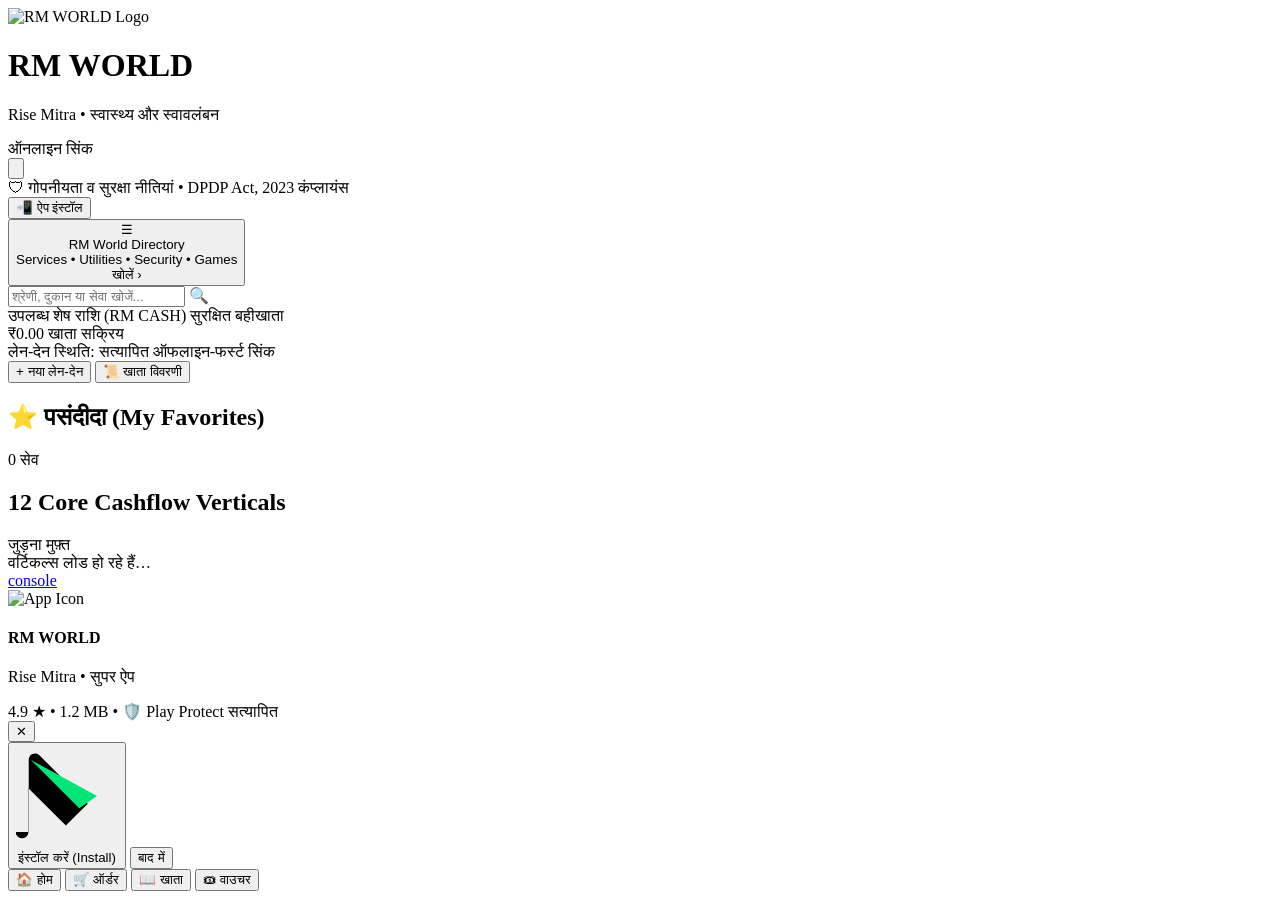
==== commit dc646e93: "Merge branch 'main' into pre-main" ====
--- a/public/index.html
+++ b/public/index.html
@@ -52,8 +52,50 @@
           sessionStorage.removeItem('sivme_active');
         } catch(e) {}
       }
+      try {
+        if (localStorage.getItem('rm_cache_ver') !== '20261015_v10' && 'caches' in window) {
+          caches.keys().then(function(names) {
+            for (let name of names) caches.delete(name);
+          });
+          localStorage.setItem('rm_cache_ver', '20261015_v10');
+        }
+      } catch(e) {}
     })();
   </script>
+
+  <!-- ZEL 1-Tap Instant Touch & Sub-Container Visibility Lock -->
+  <style id="rm-zel-one-tap-lock">
+    button, a, [onclick], .tactile-25d, #categoryModal [data-cat-id], #categoryModal [id^="sub-"] > div, .rm-service-chip {
+      touch-action: manipulation !important;
+      -webkit-tap-highlight-color: transparent !important;
+      cursor: pointer !important;
+    }
+    .tactile-25d:active {
+      transform: none !important;
+    }
+    #categoryModal.hidden,
+    #rm-fullscreen-view.hidden,
+    #playStoreInstallBanner.hidden,
+    #categoryModal .hidden,
+    #categoryModal [id^="sub-"].hidden,
+    #categoryModal [id^="sub-"][data-rm-collapsed="true"] {
+      display: none !important;
+    }
+    #categoryModal:not(.hidden) {
+      position: fixed !important;
+      inset: 0 !important;
+      z-index: 50 !important;
+      background-color: #0b0f19 !important;
+      display: flex !important;
+      justify-content: center !important;
+    }
+    #rm-fullscreen-view:not(.hidden) {
+      position: fixed !important;
+      inset: 0 !important;
+      z-index: 99999 !important;
+      display: flex !important;
+    }
+  </style>
 </head>
 
 <body class="bg-[#030712] text-slate-100 min-h-screen pb-36 antialiased select-none font-sans">
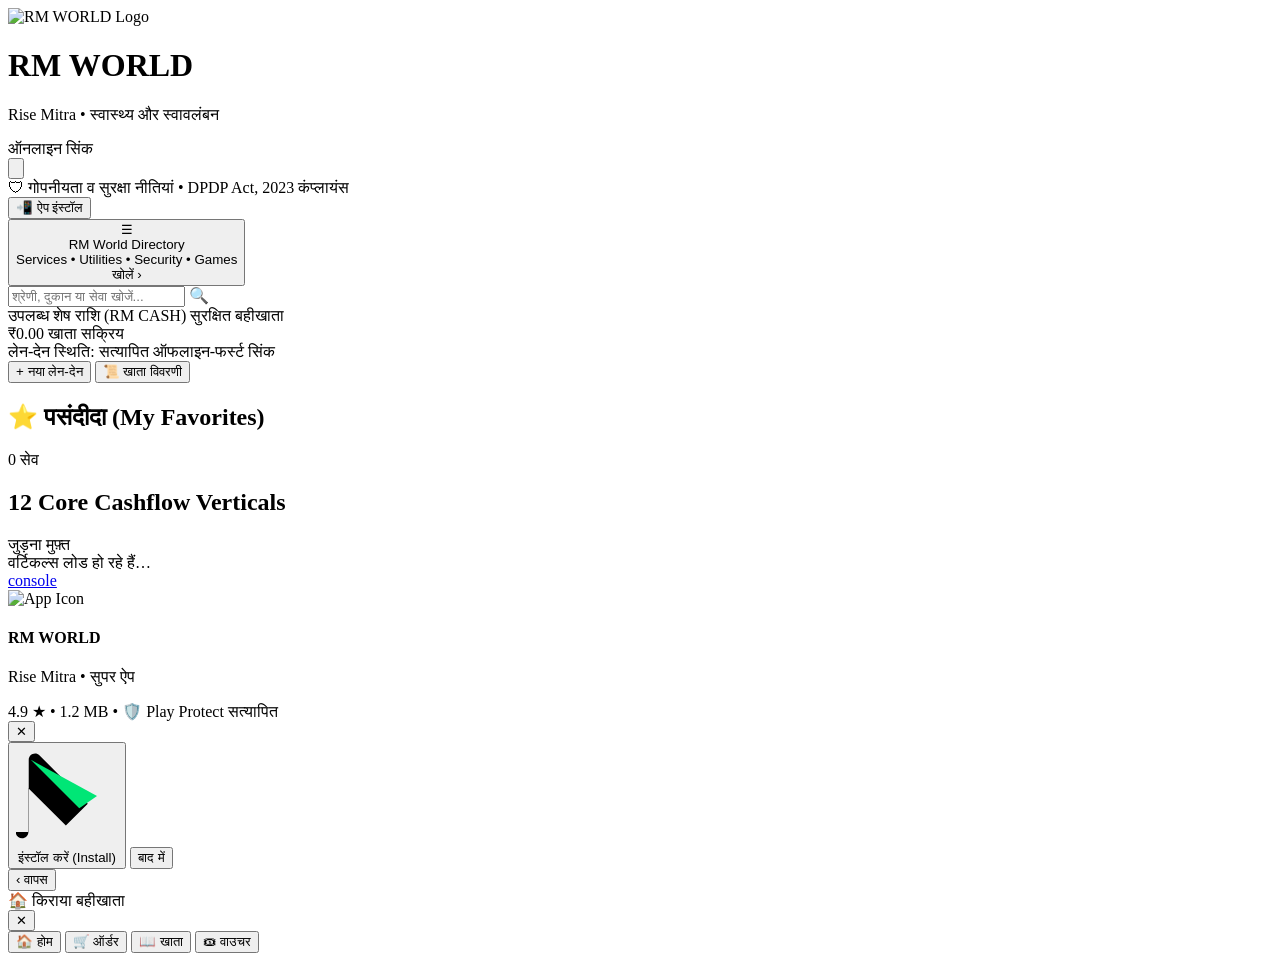
==== commit fe5514a5: "refactor(index-v57): slim public/index.html from 584 to 285 lines with 100% ZEL parity via index-she" ====
--- a/public/index.html
+++ b/public/index.html
@@ -1,11 +1,82 @@
 <!DOCTYPE html>
 <html lang="hi" class="dark" data-theme="dark">
-<!-- ============================================================================== -->
-<!-- RISE MITRA — SLIM MODULAR HTML SHELL (DEFAULT PUBLIC LOCK & PHASE 5 FAVORITES) -->
-<!-- GOVERNANCE : RM-SPEC-ARCH-MODULAR-ZEL-MOBILE-SAFETY-001 | GATE-25.0            -->
-<!-- SPEC SSOT  : FOLDER A (MASTER DOCUMENT SSOT) & FOLDER B (LIVE SNAPSHOT)       -->
-<!-- STATUS     : FULLY DECOUPLED (CSS -> app.css | JS -> modular engines)          -->
-<!-- ============================================================================== -->
+<!-- ==============================================================================
+ * 1. FILE IDENTITY, SURFACE BINDING, SIZE LIMIT & DUAL-FOLDER SSOT LOCK:
+ *   - MODULE NAME    : RM Surface-A Master Modular HTML Shell & 18-Games SSOT Lock (v57)
+ *   - REPO TARGET    : public/index.html
+ *   - SURFACE TARGET : SURFACE-A ONLY (With Conditional SIVME Loader via Bootstrap)
+ *   - HOST BINDING   : Surface-A Primary Entry Point (https://rmworld.vercel.app)
+ *   - SIZE BUDGET    : <= 290 Lines (Target <= 300 Lines | 100% Decoupled CSS & JS)
+ *   - GOVERNANCE     : RM-SPEC-ARCH-MODULAR-ZEL-MOBILE-SAFETY-001 | GATE-25.0 | 100% ZEL
+ *   - SOURCE REFS    : Folder A SSOT (11xhCALIgDjUIZU33HkLEJ5J6vViDEAPW) &
+ *                      Folder B Mirror (1LjFDeDFLyZ-HvrEKMY_9sjDWvTwH-LjH)
+ * ==============================================================================
+ * 2. EXISTING MODULAR FILES LOCK (ZERO DUPLICATE IMPLEMENTATION):
+ *   - /js/index-shell-bootstrap.js (Part-0: Extracted Inline Shell Scripts & Sentinels)
+ *   - /js/one-tap-catalog-hydrator.js (Part-1A), /js/one-tap-home-css-healer.js (Part-1D)
+ *   - /js/one-tap-accordion-engine.js (Part-1C), /js/one-tap-catalog-dom-engine.js (Part-1B)
+ *   - /js/one-tap-shell-bridge.js, /js/data/india-geo-data.js, /js/home-grid-engine.js
+ *   - /js/profile-hub-engine.js, /js/categories-data.js, /js/catalog-sivme-core-engine.js
+ *   - /js/catalog-sivme-render-engine.js, /js/catalog-sivme-engine.js, /js/shell-controller.js
+ *   - /js/sivme-adapters/cat16-adapter.js, /js/favorites-engine.js
+ *   - /js/universal-catalog/ (catalog-metadata-registry, canonical-sub-matrix,
+ *     sub-card-renderer, universal-card-engine, universal-search-engine, ext-*,
+ *     games-entertainment-bridge.js), /js/core/sovereign-in-situ-registry.js
+ * ==============================================================================
+ * 3. TOP-HEADER FILE SCOPE & SURFACE ISOLATION LOCK (ANTI-COLLISION RULE):
+ *   - ALLOWED ON SURFACE-A   : Sticky Header, Circular Profile Avatar, Directory Button,
+ *                              Live Search Input, Hero Wallet Card (RM CASH), User Pinned
+ *                              Favorites Section, 12 Core Cashflow Verticals Grid, Play
+ *                              Store Install Banner, Universal Catalog Modal (32 Categories
+ *                              • 18 Games Active), Fullscreen Micro-App Viewport & Bottom Nav.
+ *   - ALLOWED ON SURFACE-B   : Conditional loading of /js/sovereign-in-situ-hud.js via
+ *                              /js/index-shell-bootstrap.js ONLY when ?sivme=owner.
+ *   - FORBIDDEN IN THIS FILE : Inline script bloat (>300L) or stale cache versions (<v57).
+ * ==============================================================================
+ * 4. GLOBAL WINDOW API & SHARED STATE CONTRACT (NAMESPACE LOCK):
+ *   - WRITES GLOBAL STATE : Delegated to /js/index-shell-bootstrap.js & Part-1A..1D
+ *   - CALLS EXTERNAL APIs : openCatalogModal, closeCatalogModal, triggerPWAInstall,
+ *                           dismissPlayBanner, filterQuickTiles, closeFullscreenModule
+ * ==============================================================================
+ * 5. DOM ATTRIBUTE & SELECTOR CONTRACT (ZERO-COLLISION DOM RULE):
+ *   - SURFACE-A SELECTORS : #categoryModal, #modal-catalog-count, #tier1-header-text,
+ *                           #tier2-header-text, #tier1-list, #tier2-list, #verticalTilesGrid,
+ *                           #userPinnedFavoritesSection, #rm-fullscreen-view, #playStoreInstallBanner
+ *   - SURFACE-B SELECTORS : .sivme-notch-pill, #sivme-hud, [data-sivme] (ISOLATED)
+ * ==============================================================================
+ * 6. ANTI-FREEZE, ANTI-OVERWRITE CANARY, EVENT LISTENER & TIMER OWNERSHIP LOCK:
+ *   - CLICK SAFETY  : 1-Tap manipulation lock injected by /js/index-shell-bootstrap.js.
+ *   - SCROLL SAFETY : Non-blocking modular scripts synced to ?v=20261017_v57.
+ *   - DOM SAFETY    : Native HTML locks "32 Categories • 18 Games Active" & "18 श्रेणियां".
+ * ==============================================================================
+ * 7. 100% ZERO-ELEMENT-LOSS (ZEL) SHELL MANIFEST:
+ *   1. Head Meta, Icons & app.css (?v=v57)    2. Part-0 Bootstrap (/js/index-shell-bootstrap.js)
+ *   3. Sticky Header & Circular Avatar        4. Main Content (Blocks 1 to 5 + console link)
+ *   5. Play Store Install Banner              6. Universal Catalog Modal (#categoryModal)
+ *   7. Fullscreen Viewport (#rm-fullscreen-view) 8. Bottom Navigation Bar (4 Tabs)
+ *   9. All 24 Modular Script Tags (?v=20261017_v57)
+ * ==============================================================================
+ * 8. ONE JOB = ONE FILE & CANONICAL PATH LOCK (ANTI-DUPLICATE FILE GUARD):
+ *   - SINGLE JOB RULE : Sole authoritative Surface-A HTML markup shell.
+ *   - CANONICAL PATH  : Must exist ONLY at `public/index.html`.
+ * ==============================================================================
+ * 9. ZERO-REDUNDANCY (DRY), IDEMPOTENT EXECUTION & ANTI-OVERWRITE GUARD:
+ *   - ZERO DOHRAO     : Inline scripts extracted to `public/js/index-shell-bootstrap.js`.
+ *   - ANTI-OVERWRITE  : Part-0 + Part-1D lock 18 Games (33-50) after legacy renderers.
+ * ==============================================================================
+ * 10. FAIL-SAFE ERROR BOUNDARY, ZERO-STUB & 2-LINE SECTION GAP STANDARD:
+ *   - ERROR BOUNDARY  : All runtime logic guarded inside modular IIFE scripts.
+ *   - ZERO-STUB RULE  : 100% production-complete HTML shell; zero placeholders.
+ * ==============================================================================
+ * 11. CACHE-BUSTING VERSION SYNC, PRE-MAIN GATE & CONTRACT PARITY LOCK:
+ *   - VERSION SYNC    : All CSS/JS assets synced to `?v=20261017_v57`.
+ *   - PIPELINE GATE   : Verified on `pre-main` Preview before merging to `main`.
+ * ==============================================================================
+ * 12. GITHUB ACTIONS FOLDER-B MIRROR SYNC & AI PRE-FLIGHT AUDIT TAGS:
+ *   - @folder-a-ssot  : 11xhCALIgDjUIZU33HkLEJ5J6vViDEAPW (Pure Policy & Specs Only)
+ *   - @folder-b-mirror: 1LjFDeDFLyZ-HvrEKMY_9sjDWvTwH-LjH (Auto-Synced via sync_drive.yml)
+ *   - @ai-pre-flight  : 12-Point Header + Shell auto-indexed in Folder B snapshot.
+ * ============================================================================== -->
 <head>
   <meta charset="UTF-8">
   <meta name="viewport" content="width=device-width, initial-scale=1.0, maximum-scale=5.0">
@@ -19,90 +90,15 @@
   <meta name="mobile-web-app-capable" content="yes">
   <meta name="apple-mobile-web-app-status-bar-style" content="black-translucent">
 
-  <!-- Master Decoupled Global CSS with Fresh Cache Buster -->
-  <link rel="stylesheet" href="/css/app.css?v=20261015_v11">
+  <link rel="stylesheet" href="/css/app.css?v=20261017_v57">
   <script src="https://cdn.tailwindcss.com"></script>
-  <script>
-    tailwind.config = {
-      darkMode: 'class',
-      theme: {
-        extend: {
-          colors: {
-            brand: { 500: '#10b981', 600: '#059669', 950: '#022c22' },
-            amberBrand: { 500: '#f59e0b', 950: '#451a03' },
-            surface: { 800: '#111827', 900: '#0b0f19', 950: '#030712' }
-          }
-        }
-      }
-    }
-  </script>
-
-  <!-- Auto-Purge Stale SIVME Flags on Normal Public Launch -->
-  <script>
-    (function() {
-      const urlParams = new URLSearchParams(window.location.search);
-      const isOwnerLaunch = urlParams.get('sivme') === 'owner' || 
-                            urlParams.get('sov_mode') === 'in_situ' || 
-                            urlParams.get('dev_auto') === '1';
-      if (!isOwnerLaunch) {
-        try {
-          localStorage.removeItem('sivme_active');
-          localStorage.removeItem('sivme_mode');
-          localStorage.removeItem('rm_sivme_state');
-          sessionStorage.removeItem('sivme_active');
-        } catch(e) {}
-      }
-      try {
-        if (localStorage.getItem('rm_cache_ver') !== '20261015_v10' && 'caches' in window) {
-          caches.keys().then(function(names) {
-            for (let name of names) caches.delete(name);
-          });
-          localStorage.setItem('rm_cache_ver', '20261015_v10');
-        }
-      } catch(e) {}
-    })();
-  </script>
-
-  <!-- ZEL 1-Tap Instant Touch & Sub-Container Visibility Lock -->
-  <style id="rm-zel-one-tap-lock">
-    button, a, [onclick], .tactile-25d, #categoryModal [data-cat-id], #categoryModal [id^="sub-"] > div, .rm-service-chip {
-      touch-action: manipulation !important;
-      -webkit-tap-highlight-color: transparent !important;
-      cursor: pointer !important;
-    }
-    .tactile-25d:active {
-      transform: none !important;
-    }
-    #categoryModal.hidden,
-    #rm-fullscreen-view.hidden,
-    #playStoreInstallBanner.hidden,
-    #categoryModal .hidden,
-    #categoryModal [id^="sub-"].hidden,
-    #categoryModal [id^="sub-"][data-rm-collapsed="true"] {
-      display: none !important;
-    }
-    #categoryModal:not(.hidden) {
-      position: fixed !important;
-      inset: 0 !important;
-      z-index: 50 !important;
-      background-color: #0b0f19 !important;
-      display: flex !important;
-      justify-content: center !important;
-    }
-    #rm-fullscreen-view:not(.hidden) {
-      position: fixed !important;
-      inset: 0 !important;
-      z-index: 99999 !important;
-      display: flex !important;
-    }
-  </style>
+  <!-- Part-0 Modular Shell Bootstrapper (Tailwind Config, Cache Purge, 1-Tap Style Lock & Sentinels) -->
+  <script src="/js/index-shell-bootstrap.js?v=20261017_v57"></script>
 </head>
 
 <body class="bg-[#030712] text-slate-100 min-h-screen pb-36 antialiased select-none font-sans">
 
-  <!-- ============================================================================ -->
-  <!-- HEADER: LOGO, SYNC STATUS & ANGEL ONE CIRCULAR PROFILE AVATAR                -->
-  <!-- ============================================================================ -->
+  <!-- HEADER: LOGO, SYNC STATUS & ANGEL ONE CIRCULAR PROFILE AVATAR -->
   <header class="sticky top-0 z-40 bg-[#030712]/95 backdrop-blur-md border-b border-slate-800/80 px-4 py-3">
     <div class="flex items-center justify-between">
       <div class="flex items-center space-x-3">
@@ -111,9 +107,7 @@
           <img src="/rise-mitra-logo.svg" alt="RM WORLD Logo" class="relative w-11 h-11 rounded-xl shadow-lg border border-slate-700/60 object-contain bg-[#02091d]" />
         </div>
         <div>
-          <h1 class="text-lg font-black tracking-widest text-transparent bg-clip-text bg-gradient-to-r from-white via-slate-200 to-slate-400 leading-tight uppercase font-sans">
-            RM WORLD
-          </h1>
+          <h1 class="text-lg font-black tracking-widest text-transparent bg-clip-text bg-gradient-to-r from-white via-slate-200 to-slate-400 leading-tight uppercase font-sans">RM WORLD</h1>
           <p class="text-[10px] text-slate-400 font-medium">Rise Mitra • स्वास्थ्य और स्वावलंबन</p>
         </div>
       </div>
@@ -122,8 +116,6 @@
           <span class="w-2 h-2 rounded-full bg-emerald-400 pulse-live"></span>
           <span class="text-[10px] font-bold text-emerald-300">ऑनलाइन सिंक</span>
         </div>
-        
-        <!-- Standard Circular Profile Avatar Button (Angel One Clean UX — 100% ZEL) -->
         <button type="button" onclick="if(window.RM_ProfileHub) window.RM_ProfileHub.open();" title="प्रोफ़ाइल व सेटिंग्स खोलें" class="w-9 h-9 rounded-full bg-slate-900 border border-slate-700/80 hover:border-cyan-400/80 flex items-center justify-center cursor-pointer active:scale-90 transition-all tactile-25d shadow-md overflow-hidden p-0.5 min-w-[36px] min-h-[36px]">
           <div id="header-user-avatar" class="w-full h-full rounded-full bg-gradient-to-tr from-cyan-600 to-blue-500 flex items-center justify-center text-white overflow-hidden shadow-inner">
             <svg class="w-full h-full text-slate-200 fill-current p-1" viewBox="0 0 24 24">
@@ -145,43 +137,32 @@
     </div>
   </header>
 
-  <!-- ============================================================================ -->
-  <!-- MAIN CONTENT: DIRECTORY BUTTON, WALLET, FAVORITES & 12 CORE VERTICALS        -->
-  <!-- ============================================================================ -->
+
+  <!-- MAIN CONTENT: DIRECTORY BUTTON, WALLET, FAVORITES & 12 CORE VERTICALS -->
   <main class="max-w-md mx-auto px-4 py-4 space-y-4">
-    <!-- Block 1: RM World Directory (Solid 2.5D Slate Border + High-Contrast Button) -->
+    <!-- Block 1: RM World Directory -->
     <button type="button" id="cat-menu-btn" onclick="openCatalogModal()" class="w-full tactile-25d bg-gradient-to-r from-slate-900 via-[#0d1527] to-slate-900 border border-slate-700/80 hover:border-cyan-500/60 p-3.5 rounded-2xl flex items-center justify-between cursor-pointer group shadow-xl transition-all min-h-[56px]">
       <div class="flex items-center space-x-3">
-        <div class="w-10 h-10 rounded-xl bg-slate-950 border border-slate-700/80 flex items-center justify-center text-lg text-slate-200 shadow-inner group-hover:scale-105 group-hover:border-cyan-400/80 transition-all">
-          ☰
-        </div>
+        <div class="w-10 h-10 rounded-xl bg-slate-950 border border-slate-700/80 flex items-center justify-center text-lg text-slate-200 shadow-inner group-hover:scale-105 group-hover:border-cyan-400/80 transition-all">☰</div>
         <div class="text-left">
-          <div class="text-sm font-black text-slate-100 group-hover:text-cyan-300 transition-colors">
-            RM World Directory
-          </div>
-          <div id="cat-subtitle-pill" class="text-xs text-emerald-400 font-sans tracking-wide">
-            Services • Utilities • Security • Games
-          </div>
-        </div>
-      </div>
-      <span class="bg-slate-800 hover:bg-slate-700 text-cyan-300 border border-cyan-500/40 px-3.5 py-1.5 rounded-xl text-xs font-bold shadow-md tracking-wide transition-colors">
-        खोलें ›
-      </span>
+          <div class="text-sm font-black text-slate-100 group-hover:text-cyan-300 transition-colors">RM World Directory</div>
+          <div id="cat-subtitle-pill" class="text-xs text-emerald-400 font-sans tracking-wide">Services • Utilities • Security • Games</div>
+        </div>
+      </div>
+      <span class="bg-slate-800 hover:bg-slate-700 text-cyan-300 border border-cyan-500/40 px-3.5 py-1.5 rounded-xl text-xs font-bold shadow-md tracking-wide transition-colors">खोलें ›</span>
     </button>
 
-    <!-- Block 2: Live Search Input (Solid Slate-700 Border + High Focus Contrast) -->
+    <!-- Block 2: Live Search Input -->
     <div class="relative">
       <input type="text" id="liveSearchInput" oninput="filterQuickTiles()" placeholder="श्रेणी, दुकान या सेवा खोजें..." class="w-full bg-[#0b0f19] border border-slate-700/80 rounded-xl px-4 py-2.5 text-xs text-slate-200 placeholder-slate-400 focus:outline-none focus:border-cyan-400 focus:ring-1 focus:ring-cyan-400/40 transition-all min-h-[48px] shadow-md">
       <span class="absolute right-3.5 top-3.5 text-slate-400 text-sm">🔍</span>
     </div>
 
-    <!-- Block 3: Hero Wallet Card (Solid 2.5D Border + Ultra-High Button Contrast) -->
+    <!-- Block 3: Hero Wallet Card -->
     <section class="wallet-card bg-gradient-to-b from-[#111a30] via-[#0d1424] to-[#090d18] border border-slate-700/80 p-4 rounded-2xl space-y-3.5 shadow-2xl">
       <div class="flex justify-between items-center text-xs">
         <span class="text-slate-300 font-semibold tracking-wide">उपलब्ध शेष राशि (RM CASH)</span>
-        <span class="bg-emerald-950/90 border border-emerald-600/60 text-emerald-300 px-2.5 py-0.5 rounded-md text-[10px] font-bold shadow-sm">
-          सुरक्षित बहीखाता
-        </span>
+        <span class="bg-emerald-950/90 border border-emerald-600/60 text-emerald-300 px-2.5 py-0.5 rounded-md text-[10px] font-bold shadow-sm">सुरक्षित बहीखाता</span>
       </div>
       <div class="flex items-baseline space-x-2">
         <span class="text-3xl font-black text-white tracking-tight">₹0.00</span>
@@ -194,7 +175,6 @@
         <span>लेन-देन स्थिति: <span class="text-emerald-400 font-bold">सत्यापित</span></span>
         <span class="text-emerald-300 font-mono text-[11px] font-bold">ऑफलाइन-फर्स्ट सिंक</span>
       </div>
-      <!-- Action Buttons with High-Contrast Elevation -->
       <div class="grid grid-cols-2 gap-2.5 pt-1">
         <button type="button" onclick="alert('नया लेन-देन खुला')" class="w-full bg-emerald-500 hover:bg-emerald-400 active:scale-95 text-slate-950 font-black py-2.5 rounded-xl text-xs flex items-center justify-center space-x-1.5 shadow-lg shadow-emerald-950/50 cursor-pointer min-h-[48px] transition-all">
           <span class="text-base font-black leading-none">+</span>
@@ -207,7 +187,7 @@
       </div>
     </section>
 
-    <!-- Block 4: User Pinned Favorites (Phase 5 Play Store Styled Favorites Grid) -->
+    <!-- Block 4: User Pinned Favorites -->
     <section id="userPinnedFavoritesSection" class="space-y-2 hidden">
       <div class="flex justify-between items-center px-1">
         <h2 class="text-xs font-black uppercase tracking-wider text-amber-400 flex items-center space-x-1.5">
@@ -219,7 +199,7 @@
       <div id="userPinnedFavoritesGrid" class="grid grid-cols-2 gap-2.5 w-full"></div>
     </section>
 
-    <!-- Block 5: 12 Core Cashflow Verticals Grid Target -->
+    <!-- Block 5: 12 Core Cashflow Verticals Grid -->
     <section class="space-y-2">
       <div class="flex justify-between items-center px-1">
         <h2 class="text-xs font-black uppercase tracking-wider text-slate-400">12 Core Cashflow Verticals</h2>
@@ -231,13 +211,12 @@
     </section>
 
     <div class="text-center pt-8 pb-10">
-      <a href="/owner-console.html" class="text-slate-600 hover:text-amber-400 font-mono text-xs tracking-widest uppercase transition-colors p-3 inline-block min-h-[48px] min-w-[48px] flex items-center justify-center">
-        console
-      </a>
+      <a href="/owner-console.html" class="text-slate-600 hover:text-amber-400 font-mono text-xs tracking-widest uppercase transition-colors p-3 inline-block min-h-[48px] min-w-[48px] flex items-center justify-center">console</a>
     </div>
   </main>
 
-  <!-- Play Store Banner -->
+
+  <!-- PLAY STORE INSTALL BANNER -->
   <div id="playStoreInstallBanner" class="fixed bottom-16 left-3 right-3 max-w-md mx-auto z-40 play-install-card bg-[#0b0f19] border border-slate-800 rounded-2xl p-3.5 shadow-2xl transition-all">
     <div class="flex items-start justify-between">
       <div class="flex items-center space-x-3">
@@ -250,9 +229,7 @@
             <span>•</span>
             <span class="text-slate-400">1.2 MB</span>
             <span>•</span>
-            <span class="text-emerald-400 font-bold flex items-center space-x-0.5">
-              <span>🛡️ Play Protect सत्यापित</span>
-            </span>
+            <span class="text-emerald-400 font-bold flex items-center space-x-0.5"><span>🛡️ Play Protect सत्यापित</span></span>
           </div>
         </div>
       </div>
@@ -266,43 +243,34 @@
         </svg>
         <span id="installBtnText">इंस्टॉल करें (Install)</span>
       </button>
-      <button onclick="dismissPlayBanner()" class="px-3.5 py-2.5 rounded-xl bg-slate-800 text-slate-300 text-xs font-semibold hover:bg-slate-700 cursor-pointer min-h-[48px] flex items-center justify-center">
-        बाद में
-      </button>
+      <button onclick="dismissPlayBanner()" class="px-3.5 py-2.5 rounded-xl bg-slate-800 text-slate-300 text-xs font-semibold hover:bg-slate-700 cursor-pointer min-h-[48px] flex items-center justify-center">बाद में</button>
     </div>
   </div>
 
-  <!-- ============================================================================ -->
-  <!-- MODALS & FULLSCREEN VIEWPORT MOUNT TARGETS                                   -->
-  <!-- ============================================================================ -->
-  <!-- Universal Catalog Modal: 100% Top-Anchored Fullscreen (Zero Gap & Instant Close) -->
+
+  <!-- UNIVERSAL CATALOG MODAL & FULLSCREEN VIEWPORT MOUNT TARGETS -->
   <div id="categoryModal" class="hidden" style="display: none;">
     <div class="w-full h-full max-w-md bg-[#0b0f19] border-none rounded-none flex flex-col shadow-none overflow-hidden">
       <div class="p-4 border-b border-slate-800 flex items-center justify-between bg-slate-900/70">
         <div>
           <h3 class="text-sm font-black text-slate-100 uppercase tracking-wide">RM World — Universal Catalog</h3>
-          <p id="modal-catalog-count" class="text-[10px] text-emerald-400">Services • Utilities • Security • Games</p>
-        </div>
-        <!-- 100% Fail-Safe Instant Close Button -->
-        <button type="button" onclick="closeCatalogModal()" class="w-9 h-9 rounded-lg bg-slate-800 text-slate-300 font-bold text-sm hover:bg-slate-700 cursor-pointer flex items-center justify-center">
-          ✕
-        </button>
-      </div>
-
+          <p id="modal-catalog-count" class="text-[10px] text-emerald-400">32 Categories • 18 Games Active</p>
+        </div>
+        <button type="button" onclick="closeCatalogModal()" class="w-9 h-9 rounded-lg bg-slate-800 text-slate-300 font-bold text-sm hover:bg-slate-700 cursor-pointer flex items-center justify-center">✕</button>
+      </div>
       <div class="flex-1 overflow-y-auto p-3.5 space-y-3 text-xs">
         <div class="space-y-1.5">
           <button type="button" id="rm-tier1-toggle" onclick="toggleAccordion('tier1-list', this)" class="w-full flex justify-between items-center p-3 rounded-xl bg-emerald-950/60 border border-emerald-800/40 text-emerald-300 font-bold cursor-pointer select-none transition-transform min-h-[52px]">
-            <span id="tier1-header-text">💼 आजीविका (33 सेवाएं)</span>
+            <span id="tier1-header-text">💼 आजीविका (32 श्रेणियां उपलब्ध)</span>
             <span class="acc-arrow text-sm font-bold font-mono">▼</span>
           </button>
           <div id="tier1-list" class="space-y-2 pl-1 transition-all" style="display: block;">
             <div class="p-4 text-xs text-slate-500 animate-pulse text-center">कैटलॉग लोड हो रहा है…</div>
           </div>
         </div>
-
         <div class="space-y-1.5">
           <button type="button" id="rm-tier2-toggle" onclick="toggleAccordion('tier2-list', this)" class="w-full flex justify-between items-center p-3 rounded-xl bg-cyan-950/60 border border-cyan-800/40 text-cyan-300 font-bold cursor-pointer select-none transition-transform min-h-[52px]">
-            <span id="tier2-header-text">🎮 खेल व मनोरंजन (17 श्रेणियां)</span>
+            <span id="tier2-header-text">🎮 खेल व मनोरंजन (18 श्रेणियां उपलब्ध)</span>
             <span class="acc-arrow text-sm font-bold font-mono">▼</span>
           </button>
           <div id="tier2-list" class="space-y-2 pl-1 transition-all" style="display: block;">
@@ -320,21 +288,16 @@
         <span class="text-base leading-none">‹</span>
         <span>वापस</span>
       </button>
-      <div id="fs-module-title" class="text-xs font-bold text-slate-200 font-sans tracking-wide">
-        🏠 किराया बहीखाता
-      </div>
-      <button type="button" onclick="closeFullscreenModule()" class="w-8 h-8 rounded-lg bg-slate-900 border border-slate-800 text-slate-400 text-xs font-bold flex items-center justify-center tactile-25d cursor-pointer">
-        ✕
-      </button>
+      <div id="fs-module-title" class="text-xs font-bold text-slate-200 font-sans tracking-wide">🏠 किराया बहीखाता</div>
+      <button type="button" onclick="closeFullscreenModule()" class="w-8 h-8 rounded-lg bg-slate-900 border border-slate-800 text-slate-400 text-xs font-bold flex items-center justify-center tactile-25d cursor-pointer">✕</button>
     </div>
     <div class="flex-1 w-full max-w-md mx-auto p-3 sm:p-4 pb-24 box-border overflow-x-hidden">
       <div id="rm-module-container" class="w-full max-w-full box-border"></div>
     </div>
   </div>
 
-  <!-- ============================================================================ -->
-  <!-- BOTTOM NAVIGATION                                                            -->
-  <!-- ============================================================================ -->
+
+  <!-- BOTTOM NAVIGATION -->
   <nav class="fixed bottom-0 left-0 right-0 nav-glass z-40 px-4 py-2">
     <div class="max-w-md mx-auto grid grid-cols-4 gap-1 text-center">
       <button class="flex flex-col items-center justify-center py-1 text-emerald-400 font-bold tactile-25d cursor-pointer min-h-[48px]">
@@ -356,91 +319,32 @@
     </div>
   </nav>
 
-  <!-- ============================================================================ -->
-  <!-- MODULAR CONTROLLERS & BULLETPROOF MODAL DISPATCHER                           -->
-  <!-- ============================================================================ -->
-  <script>
-    function openCatalogModal() {
-      var m = document.getElementById('categoryModal');
-      if (!m) return;
-      m.classList.remove('hidden');
-      m.style.setProperty('display', 'flex', 'important');
-    }
-
-    function closeCatalogModal() {
-      var m = document.getElementById('categoryModal');
-      if (!m) return;
-      m.classList.add('hidden');
-      m.style.setProperty('display', 'none', 'important');
-    }
-
-    window.toggleMenuDrawer = function(open) {
-      if (open) openCatalogModal();
-      else closeCatalogModal();
-    };
-  </script>
-
-  <!-- Modular 1-Tap Shell Bridge & Deterministic Catalog Controller -->
-  <script src="/js/one-tap-shell-bridge.js?v=20261015_v11"></script>
-
-  <!-- Pan-India Master Geographic Dataset -->
-  <script src="/js/data/india-geo-data.js?v=20261015_v11"></script>
-
-  <!-- Modular Home Grid Engine (12 Play Store Standard Verticals) -->
-  <script src="/js/home-grid-engine.js?v=20261015_v11"></script>
-
-  <!-- Sovereign Profile & Control Hub Engine (Angel One Taxonomy) -->
-  <script src="/js/profile-hub-engine.js?v=20261015_v11"></script>
-
-  <!-- Canonical Decoupled Catalog Engine & Data Registry -->
-  <script src="/js/categories-data.js?v=20261015_v11"></script>
-  <script src="/js/catalog-sivme-engine.js?v=20261015_v11"></script>
-
-  <!-- Decoupled Shell Controller Engine & Viewport Dispatcher -->
-  <script src="/js/shell-controller.js?v=20261015_v11"></script>
-
-  <!-- Sovereign In-Situ Isolated Adapters -->
-  <script src="/js/sivme-adapters/cat16-adapter.js?v=20261015_v11"></script>
-
-  <!-- Universal Production Catalog & 0.05s Search Intelligence Engine (Cache-Busted) -->
-  <script src="/js/universal-catalog/catalog-metadata-registry.js?v=20261015_v11"></script>
-  <script src="/js/universal-catalog/universal-card-engine.js?v=20261015_v11"></script>
-  <script src="/js/universal-catalog/universal-search-engine.js?v=20261015_v11"></script>
-
-  <!-- Modular Catalog Extensions (Cache-Busted Play Store Batches) -->
-  <script src="/js/universal-catalog/extensions/ext-batch-11-15.js?v=20261015_v11"></script>
-  <script src="/js/universal-catalog/extensions/ext-batch-16-20.js?v=20261015_v11"></script>
-
-  <!-- MODULAR PHASE 5 FAVORITES ENGINE (DECOUPLED & PLAY STORE STYLED) -->
-  <script src="/js/favorites-engine.js?v=20261015_v11"></script>
-
-  <!-- SIVME v2.0 Phase 1: Core Visibility Registry Engine (ZEL Isolated) -->
-  <script src="/js/core/sovereign-in-situ-registry.js?v=20261015_v11"></script>
-
-  <!-- Service Worker Auto-Update Sentinel -->
-  <script>
-    if ('serviceWorker' in navigator) {
-      navigator.serviceWorker.getRegistrations().then(function(regs) {
-        for (var reg of regs) { reg.update(); }
-      });
-    }
-  </script>
-
-  <!-- CONDITIONAL SIVME DEBUG ENGINE (ONLY RUNS WHEN LAUNCHED FROM SURFACE-B) -->
-  <script>
-    (function() {
-      const urlParams = new URLSearchParams(window.location.search);
-      if (urlParams.get('sivme') === 'owner' || urlParams.get('sov_mode') === 'in_situ') {
-        const scripts = ['/js/sovereign-in-situ-hud.js'];
-        scripts.forEach(src => {
-          const s = document.createElement('script');
-          s.src = src;
-          s.async = false;
-          document.body.appendChild(s);
-        });
-      }
-    })();
-  </script>
+
+  <!-- MODULAR CONTROLLERS & V57 CACHE-BUSTED SCRIPT REGISTRY -->
+  <script src="/js/one-tap-shell-bridge.js?v=20261017_v57"></script>
+  <script src="/js/data/india-geo-data.js?v=20261017_v57"></script>
+  <script src="/js/home-grid-engine.js?v=20261017_v57"></script>
+  <script src="/js/profile-hub-engine.js?v=20261017_v57"></script>
+  <script src="/js/categories-data.js?v=20261017_v57"></script>
+  <script src="/js/catalog-sivme-core-engine.js?v=20261017_v57"></script>
+  <script src="/js/catalog-sivme-render-engine.js?v=20261017_v57"></script>
+  <script src="/js/catalog-sivme-engine.js?v=20261017_v57"></script>
+  <script src="/js/shell-controller.js?v=20261017_v57"></script>
+  <script src="/js/sivme-adapters/cat16-adapter.js?v=20261017_v57"></script>
+  <script src="/js/universal-catalog/catalog-metadata-registry.js?v=20261017_v57"></script>
+  <script src="/js/universal-catalog/canonical-sub-matrix.js?v=20261017_v57"></script>
+  <script src="/js/universal-catalog/sub-card-renderer.js?v=20261017_v57"></script>
+  <script src="/js/universal-catalog/universal-card-engine.js?v=20261017_v57"></script>
+  <script src="/js/universal-catalog/universal-search-engine.js?v=20261017_v57"></script>
+  <script src="/js/universal-catalog/extensions/ext-batch-11-15.js?v=20261017_v57"></script>
+  <script src="/js/universal-catalog/extensions/ext-batch-16-20.js?v=20261017_v57"></script>
+  <script src="/js/universal-catalog/games-entertainment-bridge.js?v=20261017_v57"></script>
+  <script src="/js/favorites-engine.js?v=20261017_v57"></script>
+  <script src="/js/core/sovereign-in-situ-registry.js?v=20261017_v57"></script>
+  <script src="/js/one-tap-home-css-healer.js?v=20261017_v57"></script>
+  <script src="/js/one-tap-accordion-engine.js?v=20261017_v57"></script>
+  <script src="/js/one-tap-catalog-dom-engine.js?v=20261017_v57"></script>
+  <script src="/js/one-tap-catalog-hydrator.js?v=20261017_v57"></script>
 
 </body>
 </html>
